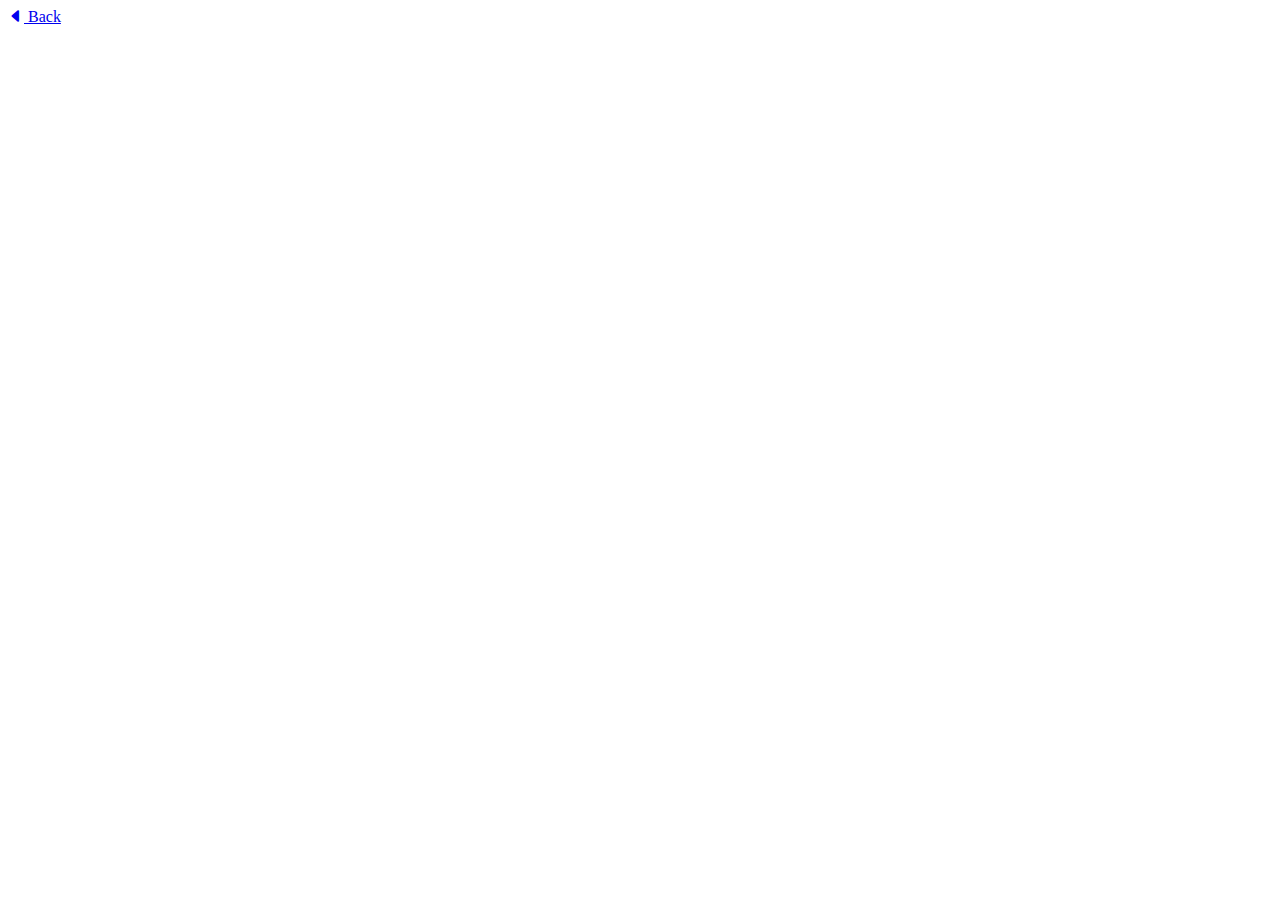
==== projects.html @ 1cb60e69 "projects page" ====
<!doctype html>
<html lang="en">
  <head>
    <meta charset="utf-8">
    <meta name="viewport" content="width=device-width, initial-scale=1">
    <title>Luke Chesney</title>
    <link rel="icon" type="image/x-icon" href="/images/icon.ico">
    <link href="https://cdn.jsdelivr.net/npm/bootstrap@5.3.0-alpha1/dist/css/bootstrap.min.css" rel="stylesheet" integrity="sha384-GLhlTQ8iRABdZLl6O3oVMWSktQOp6b7In1Zl3/Jr59b6EGGoI1aFkw7cmDA6j6gD" crossorigin="anonymous">
    <link rel="stylesheet" href="https://cdn.jsdelivr.net/npm/bootstrap-icons@1.5.0/font/bootstrap-icons.css">
    <link rel="stylesheet" href="style.css">
  </head>
  <body>
        <div class="p-3">
            <a href="index.html" class="btn btn-light zoom" role="button">
                <i class="bi bi-caret-left-fill"></i> Back
            </a>
        </div>
    <script 
        src="https://cdn.jsdelivr.net/npm/bootstrap@5.3.0-alpha1/dist/js/bootstrap.bundle.min.js" integrity="sha384-w76AqPfDkMBDXo30jS1Sgez6pr3x5MlQ1ZAGC+nuZB+EYdgRZgiwxhTBTkF7CXvN" crossorigin="anonymous">
    </script>
  </body>
</html>
---- style.css ----
@font-face {
    font-family: Newake;
    src: url("fonts/newake.otf");
}

h1 {
    font-family: Newake;
}

.gradient-text {
    --bg-size: 400%;
    --color-one: #3f5efb;
    --color-two: #fc466b;
    background: linear-gradient(
                  90deg,
                  var(--color-one),
                  var(--color-two),
                  var(--color-one)
                ) 0 0 / var(--bg-size) 100%;
    color: transparent;
    background-clip: text;
    -webkit-background-clip: text;
    animation: move-bg 16s infinite linear;
  }

@keyframes move-bg {
    to {
      background-position: var(--bg-size) 0;
    }
  }

.profile {
    width: 200px;
    height: 200px;
    border-radius: 50%;
  }

  .zoom {
    transition: transform .2s; /* Animation */
  }

  .zoom:hover {
    transform: scale(1.05); /* (150% zoom - Note: if the zoom is too large, it will go outside of the viewport) */
  }
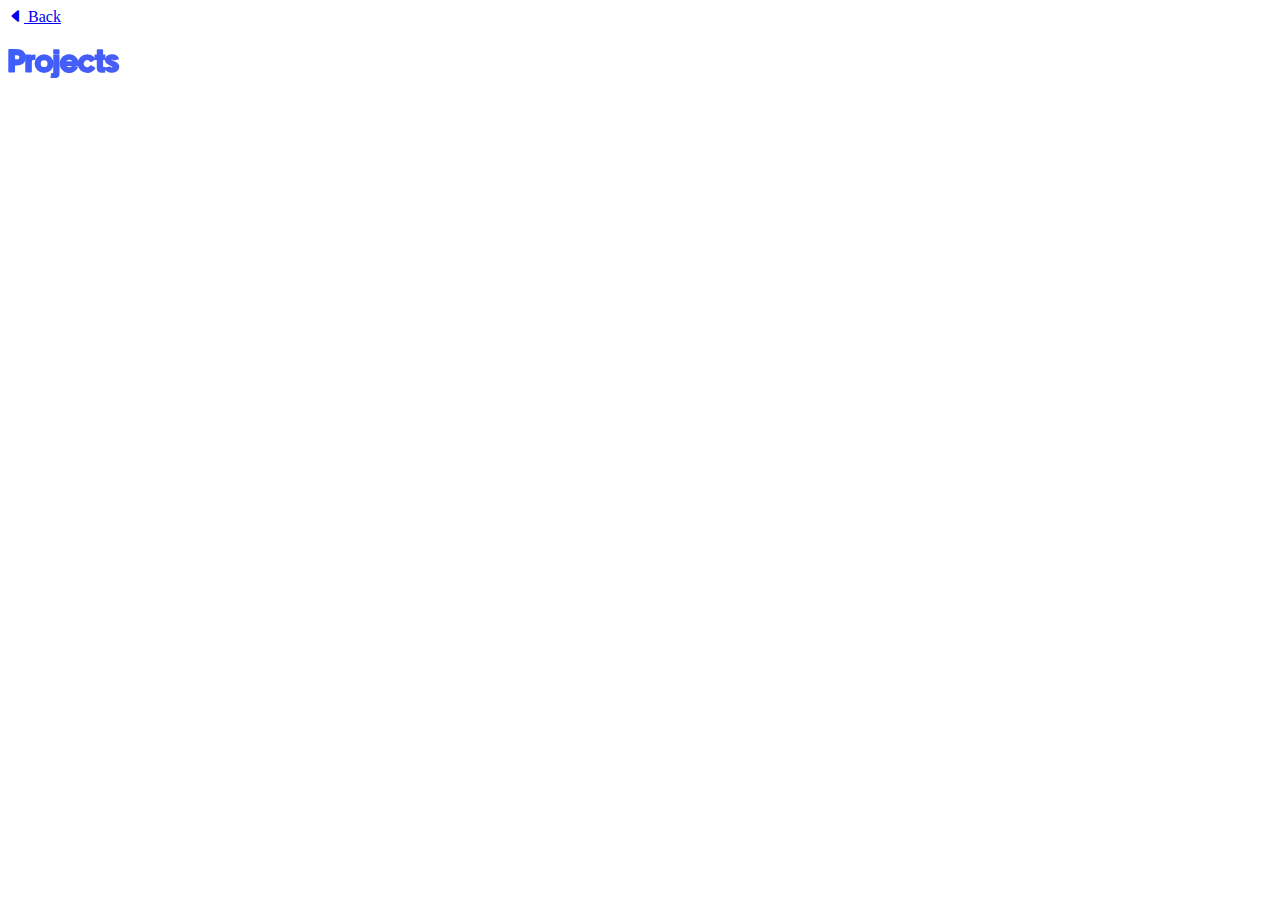
==== commit 7e876647: "zoom" ====
--- a/projects.html
+++ b/projects.html
@@ -11,10 +11,18 @@
   </head>
   <body>
         <div class="p-3">
-            <a href="index.html" class="btn btn-light zoom" role="button">
+            <a href="/" class="btn btn-light zoom" role="button">
                 <i class="bi bi-caret-left-fill"></i> Back
             </a>
         </div>
+        <div class = "p-3">
+          <h1 class="gradient-text">Projects</h1>
+        </div>
+        
+        <div class = "p-3">
+          <iframe src="https://player.vimeo.com/video/806233631?h=5de24afd4c&amp;badge=0&amp;autopause=0&amp;player_id=0&amp;app_id=58479" width="384" height="216" frameborder="0" allow="autoplay; fullscreen; picture-in-picture" allowfullscreen title="&amp;ldquo;Needs Home&amp;rdquo; - ACCAD 5002 Final Project"></iframe>
+        </div>
+        
     <script 
         src="https://cdn.jsdelivr.net/npm/bootstrap@5.3.0-alpha1/dist/js/bootstrap.bundle.min.js" integrity="sha384-w76AqPfDkMBDXo30jS1Sgez6pr3x5MlQ1ZAGC+nuZB+EYdgRZgiwxhTBTkF7CXvN" crossorigin="anonymous">
     </script>
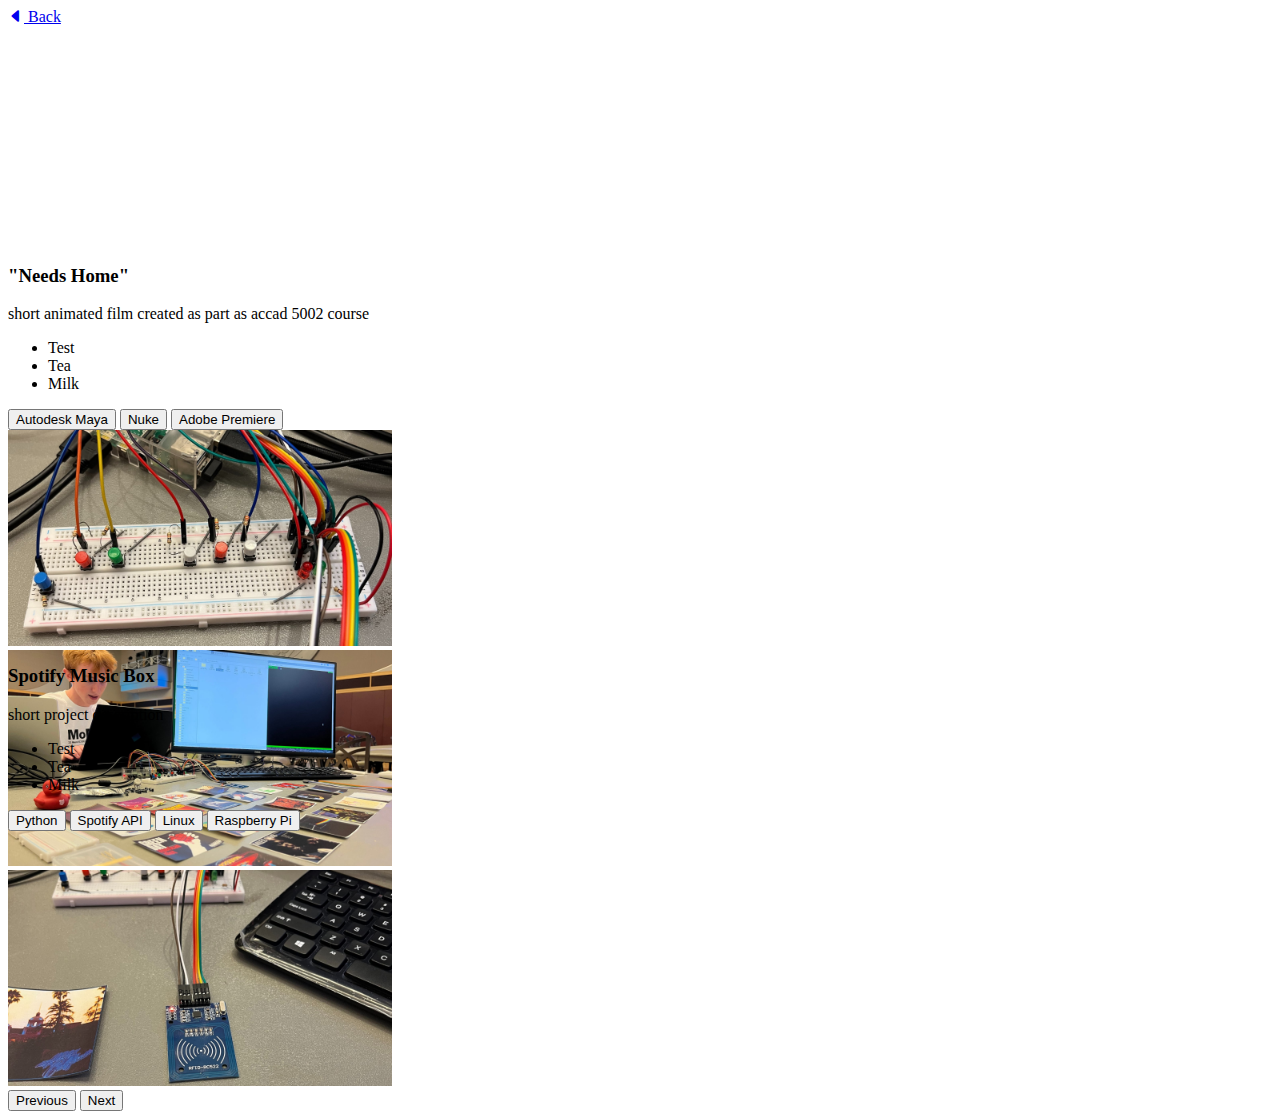
==== commit 2fc73b5b: "projects" ====
--- a/projects.html
+++ b/projects.html
@@ -1,30 +1,101 @@
 <!doctype html>
 <html lang="en">
-  <head>
-    <meta charset="utf-8">
-    <meta name="viewport" content="width=device-width, initial-scale=1">
-    <title>Luke Chesney</title>
-    <link rel="icon" type="image/x-icon" href="/images/icon.ico">
-    <link href="https://cdn.jsdelivr.net/npm/bootstrap@5.3.0-alpha1/dist/css/bootstrap.min.css" rel="stylesheet" integrity="sha384-GLhlTQ8iRABdZLl6O3oVMWSktQOp6b7In1Zl3/Jr59b6EGGoI1aFkw7cmDA6j6gD" crossorigin="anonymous">
-    <link rel="stylesheet" href="https://cdn.jsdelivr.net/npm/bootstrap-icons@1.5.0/font/bootstrap-icons.css">
-    <link rel="stylesheet" href="style.css">
-  </head>
-  <body>
-        <div class="p-3">
-            <a href="/" class="btn btn-light zoom" role="button">
-                <i class="bi bi-caret-left-fill"></i> Back
-            </a>
+
+<head>
+  <meta charset="utf-8">
+  <meta name="viewport" content="width=device-width, initial-scale=1">
+  <title>Luke Chesney</title>
+  <link rel="icon" type="image/x-icon" href="/images/icon.ico">
+  <link href="https://cdn.jsdelivr.net/npm/bootstrap@5.3.0-alpha1/dist/css/bootstrap.min.css" rel="stylesheet"
+    integrity="sha384-GLhlTQ8iRABdZLl6O3oVMWSktQOp6b7In1Zl3/Jr59b6EGGoI1aFkw7cmDA6j6gD" crossorigin="anonymous">
+  <link rel="stylesheet" href="https://cdn.jsdelivr.net/npm/bootstrap-icons@1.5.0/font/bootstrap-icons.css">
+  <link rel="stylesheet" href="style.css">
+</head>
+
+<body>
+  <div class="p-3">
+    <a href="/" class="btn btn-light zoom" role="button">
+      <i class="bi bi-caret-left-fill"></i> Back
+    </a>
+
+    <div class="pt-2">
+      <div class="p-5 mb-4 bg-light rounded-3">
+        <div class="row">
+          <div class="col-md-auto">
+            <iframe
+              src="https://player.vimeo.com/video/806233631?h=5de24afd4c&amp;badge=0&amp;autopause=0&amp;player_id=0&amp;app_id=58479"
+              width="384" height="216" frameborder="0" allow="autoplay; fullscreen; picture-in-picture" allowfullscreen
+              title="&amp;ldquo;Needs Home&amp;rdquo; - ACCAD 5002 Final Project"></iframe>
+          </div>
+          <div class="col-sm-6">
+            <h3><b>"Needs Home"</b></h3>
+            short animated film created as part as accad 5002 course
+            <ul>
+              <li>Test</li>
+              <li>Tea</li>
+              <li>Milk</li>
+            </ul>
+            <div class="py-1"></div>
+            <button type="button" class="btn btn-outline-secondary">Autodesk Maya</button>
+            <button type="button" class="btn btn-outline-secondary">Nuke</button>
+            <button type="button" class="btn btn-outline-secondary">Adobe Premiere</button>
+          </div>
         </div>
-        <div class = "p-3">
-          <h1 class="gradient-text">Projects</h1>
+      </div>
+
+      <!-- Second list item -->
+      <div class="p-5 mb-4 bg-light rounded-3">
+        <div class="row">
+          <div class="col-md-auto">
+            <div id="carouselExampleControls" class="carousel slide" data-bs-ride="carousel">
+              <div class="carousel-inner">
+                <div class="carousel-item active">
+                  <img src="images/spotify1.jpg" class="d-block w-100" alt="..." style="width:384px;height:216px;">
+                </div>
+                <div class="carousel-item">
+                  <img src="images/spotify2.jpg" class="d-block w-100" alt="..." style="width:384px;height:216px;">
+                </div>
+                <div class="carousel-item">
+                  <img src="images/spotify3.jpg" class="d-block w-100" alt="..." style="width:384px;height:216px;">
+                </div>
+              </div>
+              <button class="carousel-control-prev" type="button" data-bs-target="#carouselExampleControls"
+                data-bs-slide="prev">
+                <span class="carousel-control-prev-icon" aria-hidden="true"></span>
+                <span class="visually-hidden">Previous</span>
+              </button>
+              <button class="carousel-control-next" type="button" data-bs-target="#carouselExampleControls"
+                data-bs-slide="next">
+                <span class="carousel-control-next-icon" aria-hidden="true"></span>
+                <span class="visually-hidden">Next</span>
+              </button>
+            </div>
+
+          </div>
+          <div class="col-sm-6">
+            <h3><b>Spotify Music Box</b></h3>
+            short project description
+            <ul>
+              <li>Test</li>
+              <li>Tea</li>
+              <li>Milk</li>
+            </ul>
+            <div class="py-1"></div>
+            <button type="button" class="btn btn-outline-secondary">Python</button>
+            <button type="button" class="btn btn-outline-secondary">Spotify API</button>
+            <button type="button" class="btn btn-outline-secondary">Linux</button>
+            <button type="button" class="btn btn-outline-secondary">Raspberry Pi</button>
+          </div>
         </div>
-        
-        <div class = "p-3">
-          <iframe src="https://player.vimeo.com/video/806233631?h=5de24afd4c&amp;badge=0&amp;autopause=0&amp;player_id=0&amp;app_id=58479" width="384" height="216" frameborder="0" allow="autoplay; fullscreen; picture-in-picture" allowfullscreen title="&amp;ldquo;Needs Home&amp;rdquo; - ACCAD 5002 Final Project"></iframe>
-        </div>
-        
-    <script 
-        src="https://cdn.jsdelivr.net/npm/bootstrap@5.3.0-alpha1/dist/js/bootstrap.bundle.min.js" integrity="sha384-w76AqPfDkMBDXo30jS1Sgez6pr3x5MlQ1ZAGC+nuZB+EYdgRZgiwxhTBTkF7CXvN" crossorigin="anonymous">
+      </div>
+      <!-- Third list item -->
+    </div>
+  </div>
+
+
+  <script src="https://cdn.jsdelivr.net/npm/bootstrap@5.3.0-alpha1/dist/js/bootstrap.bundle.min.js"
+    integrity="sha384-w76AqPfDkMBDXo30jS1Sgez6pr3x5MlQ1ZAGC+nuZB+EYdgRZgiwxhTBTkF7CXvN" crossorigin="anonymous">
     </script>
-  </body>
+</body>
+
 </html>--- a/style.css
+++ b/style.css
@@ -43,3 +43,8 @@
     transform: scale(1.05); /* (150% zoom - Note: if the zoom is too large, it will go outside of the viewport) */
   }
 
+  .carousel {
+    width:384px;
+    height:216px;
+  }
+
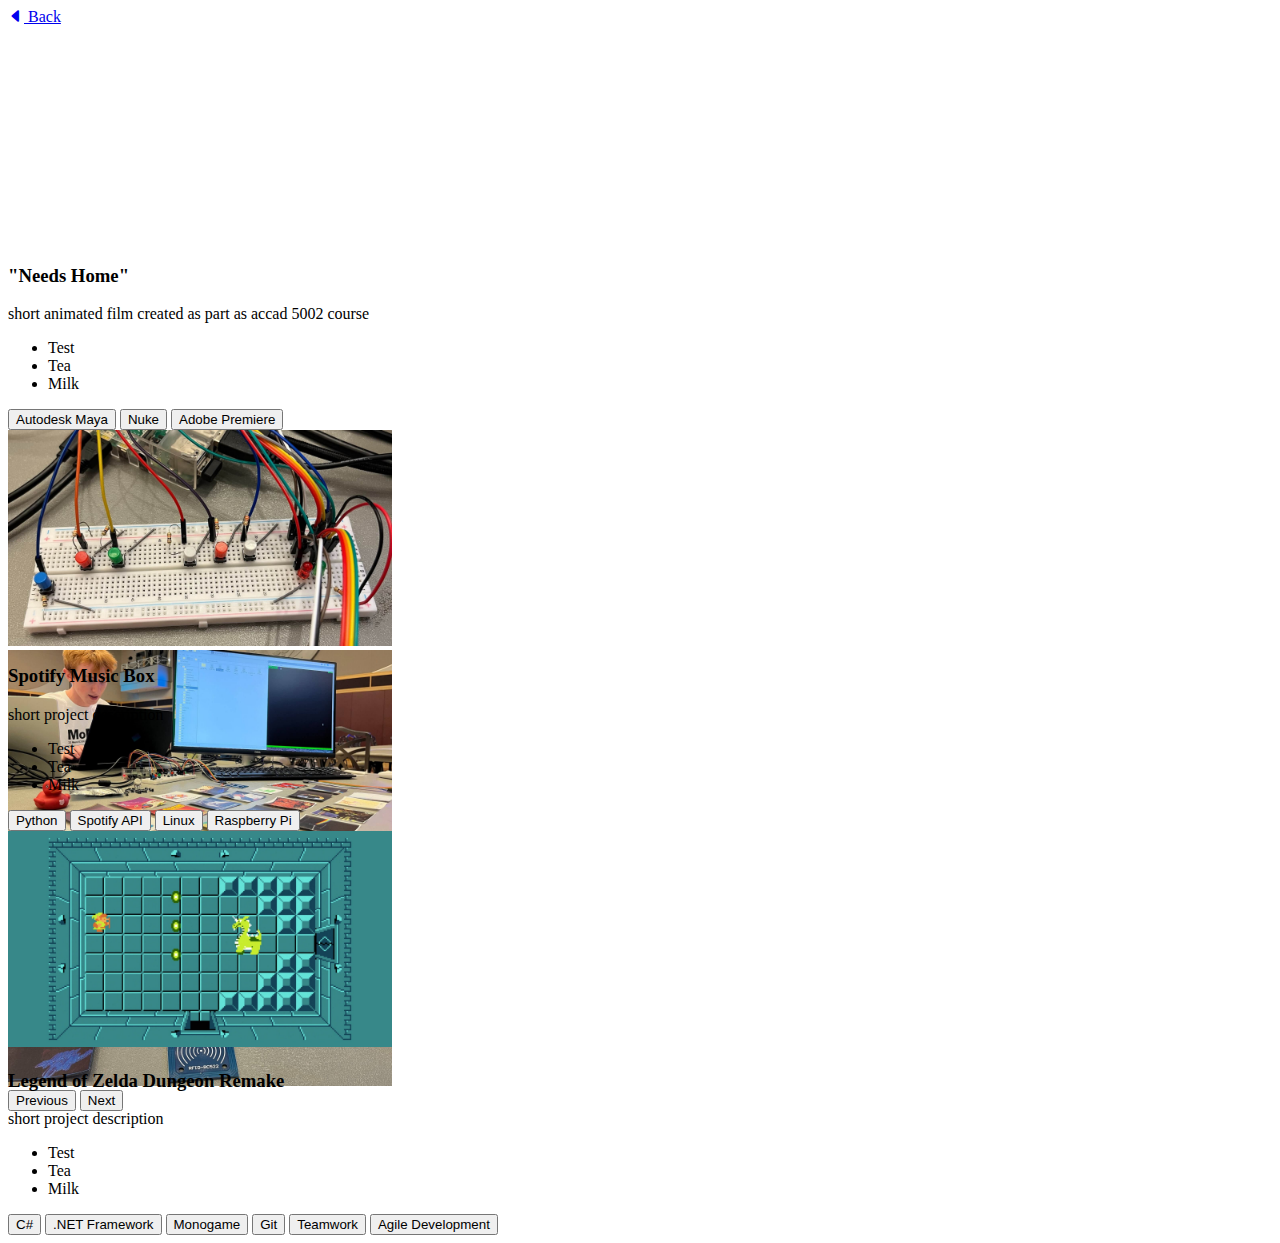
==== commit 84e550e4: "new projects" ====
--- a/projects.html
+++ b/projects.html
@@ -89,6 +89,30 @@
         </div>
       </div>
       <!-- Third list item -->
+      <div class="p-5 mb-4 bg-light rounded-3">
+        <div class="row">
+          <div class="col-md-auto">
+            <img src="images/zelda.jpg" alt="Legend of Zelda Screenshot" style="width:384px;height:216px;">
+          </div>
+          <div class="col-sm-6">
+            <h3><b>Legend of Zelda Dungeon Remake</b></h3>
+            short project description
+            <ul>
+              <li>Test</li>
+              <li>Tea</li>
+              <li>Milk</li>
+            </ul>
+            <div class="py-1"></div>
+            <button type="button" class="btn btn-outline-secondary">C#</button>
+            <button type="button" class="btn btn-outline-secondary">.NET Framework</button>
+            <button type="button" class="btn btn-outline-secondary">Monogame</button>
+            <button type="button" class="btn btn-outline-secondary">Git</button>
+            <button type="button" class="btn btn-outline-secondary">Teamwork</button>
+            <button type="button" class="btn btn-outline-secondary">Agile Development</button>
+          </div>
+        </div>
+      </div>
+      <!-- Fourth list item -->
     </div>
   </div>
 
